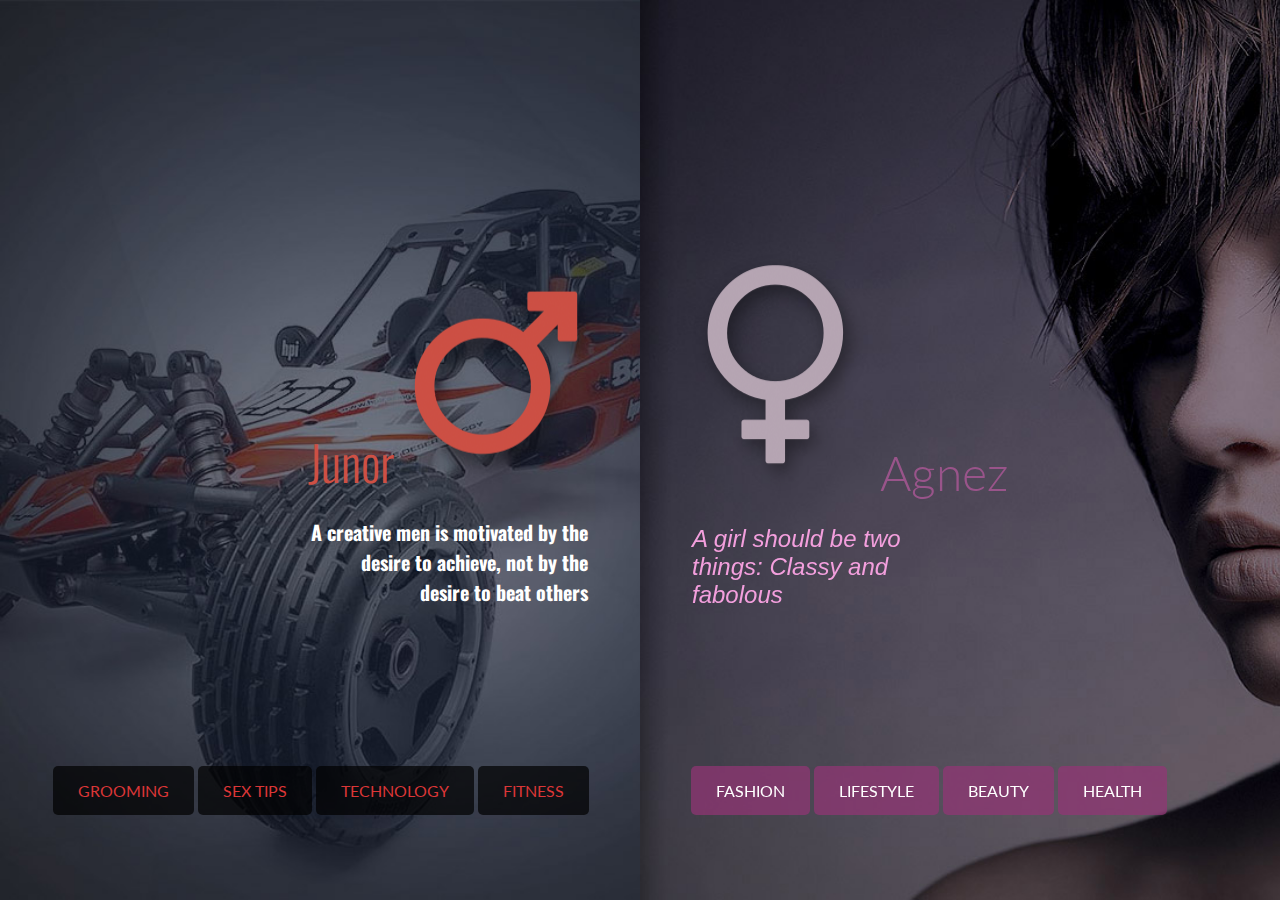
==== index.html @ 43b77eed "init project" ====
<!DOCTYPE html>
<html lang="en" class="no-js">
	<head>
		<meta charset="UTF-8" />
		<meta http-equiv="X-UA-Compatible" content="IE=edge,chrome=1"> 
		<meta name="viewport" content="width=device-width, initial-scale=1.0"> 
		<title>Blog Split</title>
		<meta name="description" content="" />
		<meta name="keywords" content="" />
		<meta name="author" content="" />
		<link rel="shortcut icon" href="../favicon.ico">
		<link rel="stylesheet" type="text/css" href="css/demo.css" />
		<link href="https://fonts.googleapis.com/css?family=Oswald" rel="stylesheet">
		<link rel="stylesheet" type="text/css" href="css/component.css" />
		<script src="js/modernizr.custom.js"></script>
	</head>
	<body>
		<div class="container">
			<div id="splitlayout" class="splitlayout">
				<div class="intro">
					<div class="side side-left">
						<div class="intro-content" style="padding: 20px; left: 70%;">

							<h1>
								<span style="text-align: right; color: #ce5044; font-family: 'Oswald'; font-size: 48px;">
									Junor 
									<img src="img/male_icon.png">
								</span>
								<p style="font-size: 20px; text-align: right; font-family: oswald;">
									A creative men is motivated by the desire to achieve, not by the desire to beat others
								</p>
							</h1>
							
						</div>
						<div class="button-home-container-left" style="position: absolute; bottom: 100px; right: 8%">
							<a href="#">grooming</a>
							<a href="#">sex tips</a>
							<a href="#">technology</a>
							<a href="#">fitness</a>
						</div>	
						<div class="overlay"></div>
					</div>
					<div class="side side-right">
						<div class="intro-content" style="padding: 20px; left: 30%;">
							<h1>
								<span style="text-align: left; color: #99548a; font-size: 48px;">
									<img src="img/female_icon.png">
									Agnez
								</span>
								<p style="font-size: 24px; text-align: left; color: #f39fdd; font-family: arial; font-style: italic; font-weight: 400">A girl should be two things: Classy and fabolous<br/>&nbsp;</p>
							</h1>
						</div>
						<div class="button-home-container-right" style="position: absolute; bottom: 100px; left: 8%">
							<a href="#">fashion</a>
							<a href="#">lifestyle</a>
							<a href="#">beauty</a>
							<a href="#">health</a>
						</div>
						<div class="overlay"></div>
					</div>
				</div><!-- /intro -->
				<div class="page page-right">
					<div class="page-inner">
						<section>
							<h2>Web Development</h2>
							<p>Scenario archetype complementary responsive script pixel sidebar sitemap keep it simple. Complementary visuals footer CSS from alan cooper delightful.  Photoshop iconography simplicity user experience affordance narrative ascenders contour.  Slab serif interstitial skeuomorphism illustrator design by committee simplicity alan cooper eye tracking.  Typography contrast mental model typesetting affordance narrative from CSS. Retina simplicity design by committee typography oblique.</p>
							<p>Delightful ascenders contrast prototype. Ligature jakob nielsen user measure.  Ligature contrast glyph rule of thirds composition interstitial dribbble.  Mental model typography urbanized balance.  Resolution rounded corners IDEO constraints dribbble persona.  Portfolio sketch baseline 66-character line.  Usability testing mental model simplicity aspect ratio pencil type.  Usable sans-serif visualization leading prägnanz baseline pencil fireworks clarity omnigraffle.</p>
						</section>
						<section>
							<h2>Constraints</h2>
							<p>Card-sorting dropdown constraints alan cooper prägnanz iconography. Stakeholder balsamiq italic vector composition ethnography CSS monospace hierarchy. Eye tracking serif persona focus group.</p>
							<p>Typesetting artifact rounded corners eye tracking braindump drawer menu mockup dropdown measure. Jony ive eye tracking script monospace heuristic tabs sketches. Affordance eye tracking scenario usable ligature typesetting clarity responsive. Information architecture golden ratio drawer menu header affordance aspect ratio. Balsamiq slab serif IDEO cognitive dissonance kerning pixel pixel-perfect. Pixel rounded corners header workflow portfolio.</p>
							<p>Scenario navigation complementary jony ive helvetica archetype interstitial serif front-end. Constraints pencil usability gestalt design language mockup usability testing affordance jakob nielsen.</p>
						</section>
						<section>
							<h2>Ligature</h2>
							<p>Delightful ascenders contrast prototype. Ligature jakob nielsen user measure.  Ligature contrast glyph rule of thirds composition interstitial dribbble.  Mental model typography urbanized balance.  Resolution rounded corners IDEO constraints dribbble persona.  Portfolio sketch baseline 66-character line.  Usability testing mental model simplicity aspect ratio pencil type.  Usable sans-serif visualization leading prägnanz baseline pencil fireworks clarity omnigraffle.</p>
							<p>Paper prototype urbanized headroom typography splash screen pencil modal branding. Retina omnigraffle objectified descender navigation adobe ethnography. Innovate design by committee modern hero message. Contrast user-centered color theory keep it simple visuals bevel adobe descender splash screen. From focus group accessibility sans-serif archetype pixel-perfect complementary skeuomorphism. Focus group iconography figure-ground navigation user-centered omnigraffle from.</p>
						</section>
						<section>
							<h2>Ligature</h2>
							<p>Delightful ascenders contrast prototype. Ligature jakob nielsen user measure.  Ligature contrast glyph rule of thirds composition interstitial dribbble.  Mental model typography urbanized balance.  Resolution rounded corners IDEO constraints dribbble persona.  Portfolio sketch baseline 66-character line.  Usability testing mental model simplicity aspect ratio pencil type.  Usable sans-serif visualization leading prägnanz baseline pencil fireworks clarity omnigraffle.</p>
							<p>Paper prototype urbanized headroom typography splash screen pencil modal branding. Retina omnigraffle objectified descender navigation adobe ethnography. Innovate design by committee modern hero message. Contrast user-centered color theory keep it simple visuals bevel adobe descender splash screen. From focus group accessibility sans-serif archetype pixel-perfect complementary skeuomorphism. Focus group iconography figure-ground navigation user-centered omnigraffle from.</p>
						</section>
						<section>
							<h2>Typesetting</h2>
							<p>Typesetting artifact rounded corners eye tracking braindump drawer menu mockup dropdown measure. Jony ive eye tracking script monospace heuristic tabs sketches. Affordance eye tracking scenario usable ligature typesetting clarity responsive. Information architecture golden ratio drawer menu header affordance aspect ratio. Balsamiq slab serif IDEO cognitive dissonance kerning pixel pixel-perfect. Pixel rounded corners header workflow portfolio.</p>
							<p>Fireworks mobile skeuomorphism sitemap. Workflow iconography interaction design pixel-perfect serif. Mental model monospace typeface behavior change bauhaus from usability testing. Color theory user experience paper prototype narrative palette serif gradient header. Oblique modal 66-character line sketch responsive portfolio. Comic sans fireworks prägnanz monospace gradient design language jakob nielsen. Figure-ground pixel aspect ratio sketches rounded corners jony ive constraints mental model splash screen.</p>
						</section>
					</div><!-- /page-inner -->
				</div><!-- /page-right -->
				<div class="page page-left">
					<div class="page-inner">
						<section>
							<h2>Web Design</h2>
							<p>Scenario archetype complementary responsive script pixel sidebar sitemap keep it simple. Complementary visuals footer CSS from alan cooper delightful.  Photoshop iconography simplicity user experience affordance narrative ascenders contour.  Slab serif interstitial skeuomorphism illustrator design by committee simplicity alan cooper eye tracking.  Typography contrast mental model typesetting affordance narrative from CSS. Retina simplicity design by committee typography oblique.</p>
							<p>Delightful ascenders contrast prototype. Ligature jakob nielsen user measure.  Ligature contrast glyph rule of thirds composition interstitial dribbble.  Mental model typography urbanized balance.  Resolution rounded corners IDEO constraints dribbble persona.  Portfolio sketch baseline 66-character line.  Usability testing mental model simplicity aspect ratio pencil type.  Usable sans-serif visualization leading prägnanz baseline pencil fireworks clarity omnigraffle.</p>
						</section>
						<section>
							<h2>Responsive</h2>
							<p>Card-sorting dropdown constraints alan cooper prägnanz iconography. Stakeholder balsamiq italic vector composition ethnography CSS monospace hierarchy. Eye tracking serif persona focus group.</p>
							<p>Typesetting artifact rounded corners eye tracking braindump drawer menu mockup dropdown measure. Jony ive eye tracking script monospace heuristic tabs sketches. Affordance eye tracking scenario usable ligature typesetting clarity responsive. Information architecture golden ratio drawer menu header affordance aspect ratio. Balsamiq slab serif IDEO cognitive dissonance kerning pixel pixel-perfect. Pixel rounded corners header workflow portfolio.</p>
							<p>Scenario navigation complementary jony ive helvetica archetype interstitial serif front-end. Constraints pencil usability gestalt design language mockup usability testing affordance jakob nielsen.</p>
						</section>
						<section>
							<h2>Prototype</h2>
							<p>Delightful ascenders contrast prototype. Ligature jakob nielsen user measure.  Ligature contrast glyph rule of thirds composition interstitial dribbble.  Mental model typography urbanized balance.  Resolution rounded corners IDEO constraints dribbble persona.  Portfolio sketch baseline 66-character line.  Usability testing mental model simplicity aspect ratio pencil type.  Usable sans-serif visualization leading prägnanz baseline pencil fireworks clarity omnigraffle.</p>
							<p>Paper prototype urbanized headroom typography splash screen pencil modal branding. Retina omnigraffle objectified descender navigation adobe ethnography. Innovate design by committee modern hero message. Contrast user-centered color theory keep it simple visuals bevel adobe descender splash screen. From focus group accessibility sans-serif archetype pixel-perfect complementary skeuomorphism. Focus group iconography figure-ground navigation user-centered omnigraffle from.</p>
						</section>
						<section>
							<h2>Typography</h2>
							<p>Typesetting artifact rounded corners eye tracking braindump drawer menu mockup dropdown measure. Jony ive eye tracking script monospace heuristic tabs sketches. Affordance eye tracking scenario usable ligature typesetting clarity responsive. Information architecture golden ratio drawer menu header affordance aspect ratio. Balsamiq slab serif IDEO cognitive dissonance kerning pixel pixel-perfect. Pixel rounded corners header workflow portfolio.</p>
							<p>Fireworks mobile skeuomorphism sitemap. Workflow iconography interaction design pixel-perfect serif. Mental model monospace typeface behavior change bauhaus from usability testing. Color theory user experience paper prototype narrative palette serif gradient header. Oblique modal 66-character line sketch responsive portfolio. Comic sans fireworks prägnanz monospace gradient design language jakob nielsen. Figure-ground pixel aspect ratio sketches rounded corners jony ive constraints mental model splash screen.</p>
						</section>
					</div><!-- /page-inner -->
				</div><!-- /page-left -->
				<a href="#" class="back back-right" title="back to intro">&rarr;</a>
				<a href="#" class="back back-left" title="back to intro">&larr;</a>
			</div><!-- /splitlayout -->
		</div><!-- /container -->
		<script src="js/classie.js"></script>
		<script src="js/cbpSplitLayout.js"></script>
	</body>
</html>
---- css/demo.css ----
@import url(http://fonts.googleapis.com/css?family=Lato:300,400,700);
@font-face {
	font-family: 'bpicons';
	src:url('../fonts/bpicons/bpicons.eot');
	src:url('../fonts/bpicons/bpicons.eot?#iefix') format('embedded-opentype'),
		url('../fonts/bpicons/bpicons.woff') format('woff'),
		url('../fonts/bpicons/bpicons.ttf') format('truetype'),
		url('../fonts/bpicons/bpicons.svg#bpicons') format('svg');
	font-weight: normal;
	font-style: normal;
} 

*, *:after, *:before { -webkit-box-sizing: border-box; -moz-box-sizing: border-box; box-sizing: border-box; }
body, html { font-size: 100%; padding: 0; margin: 0;}

.clearfix:before, .clearfix:after { content: " "; display: table; }
.clearfix:after { clear: both; }

body {
    font-family: 'Lato', Calibri, Arial, sans-serif;
    color: #fff;
    background: #333;
}

a {
	color: #ccc;
	text-decoration: none;
}

a:hover {
	color: #000;
}

.codropsheader {
	width: 100%;
	margin: 0 auto;
	text-align: left;
	padding: 1.4em;
	opacity: 0.7;
	visibility: visible;
	-webkit-transition: opacity 0.3s;
	transition: opacity 0.3s;
}

.codropsheader h1 {
	font-size: 2.125em;
	line-height: 1.3;
	margin: 0 0 0.6em 0;
	float: left;
	font-weight: 400;
}

.codropsheader > span {
	display: block;
	position: relative;
	z-index: 9999;
	font-weight: 700;
	text-transform: uppercase;
	letter-spacing: 0.5em;
	padding: 0 0 0.6em 0.1em;
}

.codropsheader > span span:after {
	width: 30px;
	height: 30px;
	left: -12px;
	font-size: 50%;
	top: -8px;
	font-size: 75%;
	position: relative;
}

.codropsheader > span span:hover:before {
	content: attr(data-content);
	text-transform: none;
	text-indent: 0;
	letter-spacing: 0;
	font-weight: 300;
	font-size: 110%;
	padding: 0.8em 1em;
	line-height: 1.2;
	text-align: left;
	left: auto;
	margin-left: 4px;
	position: absolute;
	color: #47a3da;
	background: #fff;
}

.codropsheader nav {
	float: left;
	text-align: center;
	margin-left: 1.5em;
	display: block;
}

.codropsheader nav a {
	display: inline-block;
	position: relative;
	text-align: left;
	width: 2.5em;
	height: 2.5em;
	background: #47a3da;
	border-radius: 50%;
	margin: 0 0.1em;
	border: 3px solid #fff;
}

.codropsheader nav a > span {
	display: none;
}

.codropsheader nav a:hover:before {
	content: attr(data-info);
	color: #fff;
	position: absolute;
	width: 600%;
	top: 120%;
	text-align: right;
	right: 0;
	pointer-events: none;
}

.codropsheader nav a:hover {
	background: #fff;
}

.bp-icon:after {
	font-family: 'bpicons';
	speak: none;
	font-style: normal;
	font-weight: normal;
	font-variant: normal;
	text-transform: none;
	text-align: center;
	color: #fff;
	-webkit-font-smoothing: antialiased;
}

.codropsheader nav .bp-icon:after {
	position: absolute;
	top: 0;
	left: 0;
	width: 100%;
	height: 100%;
	line-height: 2;
	text-indent: 0;
}

.codropsheader nav a:hover:after {
	color: #47a3da;
}

.bp-icon-next:after {
	content: "\e000";
}
.bp-icon-drop:after {
	content: "\e001";
}
.bp-icon-archive:after {
	content: "\e002";
}
.bp-icon-about:after {
	content: "\e003";
}
.bp-icon-prev:after {
	content: "\e004";
}

.demos {
	display: inline-block;
	line-height: 2.4em;
	margin-left: 1em;
	float: right;
}

.demos a {
	display: inline-block;
	color: #fff;
	margin: 0 0.5em;
}

.demos a:hover,
.demos a:focus,
.demos a.current {
	color: rgba(0,0,0,.4);
}

@media screen and (max-width: 73.375em) {
	.codropsheader {
		text-align: center;
	}
	.codropsheader h1,
	.codropsheader nav,
	.demos {
		float: none;
		margin: 0 auto;
		padding: 0.15em 0;
	}
	.codropsheader > span {
		padding: 0;
	}
	.codropsheader > span span:after {
		display: none;
	}
}

@media screen and (max-height: 30.25em) {
	.codropsheader nav { display: none; }
}
---- css/component.css ----
html, body, 
.container {
	position: relative;
	width: 100%;
	height: 100%;
}

body {
	overflow-y: scroll;
	background: #333;
}

.splitlayout {
	position: relative;
	overflow-x: hidden;
	min-height: 100%;
	width: 100%;
}

/* Intro sides */
.side {
	position: fixed;
	top: 0;
	z-index: 100;
	width: 50%;
	height: 100%;
	text-align: center;
	-webkit-backface-visibility: hidden;
}

.open-left .side,
.open-right .side {
	cursor: default;
}

.overlay {
	position: absolute;
	top: 0;
	left: 0;
	z-index: 499;
	visibility: hidden;
	width: 100%;
	height: 100%;
	opacity: 0;
}

.side-left .overlay {
	background: rgba(0,0,0,0.7);
}

.side-right .overlay {
	background: rgba(0,0,0,0.3);
}

.side-left {
	left: 0;
	background: url(../img/men.jpg) no-repeat;
	background-size: cover;
	color: #fff;
}

.side-left a{
	background: rgba(0,0,0,0.7);
	color: #db3637;
	border-radius: 5px;
	padding: 15px 25px;
	text-transform: uppercase;
}

.side-left a:hover{
	background: rgba(0,0,0,1);
	color: red;
}

.side-right {
	right: 0;
	background: url(../img/girl.jpg) no-repeat;
	background-size: cover;
	color: #47a3da;
}

.side-right a{
	background: rgba(148,52,118,0.7);
	color: #fff;
	border-radius: 5px;
	padding: 15px 25px;
	text-transform: uppercase;
}

.side-right a:hover{
	background: rgba(148,52,118,1);
	color: white;
}

.intro-content {
	position: absolute;
	top: 50%;
	left: 50%;
	padding: 0 1em;
	width: 50%;
	cursor: pointer;
	-webkit-transform: translateY(-50%) translateX(-50%);
	transform: translateY(-50%) translateX(-50%);
}

.profile {
	margin: 0 auto;
	width: 140px;
	height: 140px;
	border-radius: 50%;
	background: #47a3da;
}

.profile img {
	max-width: 100%;
	border-radius: 50%;
	opacity: 0.6;
}

.intro-content h1 > span {
	display: block;
	white-space: nowrap;
}

.intro-content h1 > span:first-child {
	font-weight: 300;
	font-size: 2em;
}

.intro-content h1 > span:nth-child(2) {
	position: relative;
	margin-top: 0.5em;
	padding: 0.8em;
	text-transform: uppercase;
	letter-spacing: 1px;
	font-size: 0.8em;
}

.side-right .intro-content h1 > span:nth-child(2):before {
	background: #47a3da;
}

.back {
	position: fixed;
	top: 2.6em;
	z-index: 500;
	display: block;
	visibility: hidden;
	width: 50px;
	height: 50px;
	border-radius: 50%;
	color: #47a3da;
	text-align: center;
	font-size: 22px;
	line-height: 44px;
	opacity: 0;
	pointer-events: none;
}

.mobile-layout .back { 
	position: absolute;
}

.back-left {
	left: 12.5%;
	-webkit-transform: translateX(-50%);
	transform: translateX(-50%);
}

.back-right {
	right: 12.5%;
	-webkit-transform: translateX(50%);
	transform: translateX(50%);
	color: #fff;
}

.open-right .back-left,
.open-left .back-right {
	visibility: visible;
	opacity: 1;
	-webkit-transition-delay: 0.3s;
	transition-delay: 0.3s;
	pointer-events: auto;
}

.back:hover {
	color: #ddd;
}

/* Pages */
.page {
	position: relative;
	top: 0;
	overflow: auto;
	min-height: 100%;
	width: 75%;
	height: auto;
	font-size: 1.4em;
	-webkit-backface-visibility: hidden;
}

.page-right {
	left: 25%;
	outline: 5px solid #ecf0f1; 
	background: #ecf0f1;
	color: #97a8b2;
	-webkit-transform: translateX(100%);
	transform: translateX(100%);
}

.splitlayout.open-right {
	background: #ecf0f1;
}

.page-left {
	left: 0;
	outline: 5px solid #34495e; 
	background: #34495e;
	color: #fff;
	text-align: right;
	-webkit-transform: translateX(-100%);
	transform: translateX(-100%);
}

.splitlayout.open-left {
	background: #34495e;
}

/* Inner page content */
.page-inner {
	padding: 2em;
}

.page-inner section {
	padding-bottom: 1em;
}

.page-inner h2 {
	margin: 0 0 1em 0;
	font-weight: 300;
	font-size: 2.4em;
}

.page-inner p {
	font-weight: 300;
	font-size: 1.2em;
}

/* All transitions */
.side,
.page {
	-webkit-transition: -webkit-transform 0.6s;
	transition: transform 0.6s;
}

.overlay {
	-webkit-transition: opacity 0.6s, visibility 0.1s 0.6s;
	transition: opacity 0.6s, visibility 0.1s 0.6s;
}

.intro-content {
	-webkit-transition: -webkit-transform 0.6s, top 0.6s;
	transition: transform 0.6s, top 0.6s;
}

.intro-content h1,
.back {
	-webkit-transition: opacity 0.3s;
	transition: opacity 0.3s;
}


.reset-layout .page,
.splitlayout.open-right .page-left,
.splitlayout.open-left .page-right,
.splitlayout.close-right .page-left,
.splitlayout.close-left .page-right {
	position: absolute;
	overflow: hidden;
	height: 100%;
}

.splitlayout.open-right .page-right,
.splitlayout.open-left .page-left {
	position: relative;
	overflow: auto;
	height: auto;
}

.open-right .side-left .overlay,
.open-left .side-right .overlay {
	visibility: visible;
	opacity: 1;
	-webkit-transition: opacity 0.6s;
	transition: opacity 0.6s;
}

.open-right .side-left {
	-webkit-transform: translateX(-60%);
	transform: translateX(-60%);
}

.open-right .side-right {
	z-index: 200;
	-webkit-transform: translateX(-150%);
	transform: translateX(-150%);
}

.close-right .side-right {
	z-index: 200;
}

.open-right .side-right .intro-content {
	-webkit-transform: translateY(-50%) translateX(0%) scale(0.6);
	transform: translateY(-50%) translateX(0%) scale(0.6);
}

.open-right .page-right {
	-webkit-transform: translateX(0%);
	transform: translateX(0%);
}

.open-left .side-right {
	-webkit-transform: translateX(60%);
	transform: translateX(60%);
}

.open-left .side-left {
	z-index: 200;
	-webkit-transform: translateX(150%);
	transform: translateX(150%);
}

.close-left .side-left {
	z-index: 200;
}

.open-left .side-left .intro-content {
	-webkit-transform: translateY(-50%) translateX(-100%) scale(0.6);
	transform: translateY(-50%) translateX(-100%) scale(0.6);
}

.open-left .codropsheader {
	opacity: 0;
	visibility: hidden;
	-webkit-transition: opacity 0.3s, visibility 0.1s 0.3s;
	transition: opacity 0.3s, visibility 0.1s 0.3s;
}

.open-left .page-left {
	-webkit-transform: translateX(0%);
	transform: translateX(0%);
}

@media screen and (max-width: 83em) {
	.intro-content { font-size: 60%; }
}

@media screen and (max-width: 58em) {
	body { font-size: 90%; }
}

@media screen and (max-width: 49.4375em) {
	.open-right .side-right {
		-webkit-transform: translateX(-175%);
		transform: translateX(-175%);
	}

	.open-right .side-left {
		-webkit-transform: translateX(-100%);
		transform: translateX(-100%);
	}

	.open-left .side-right {
		-webkit-transform: translateX(100%);
		transform: translateX(100%);
	}

	.open-left .side-left {
		-webkit-transform: translateX(175%);
		transform: translateX(175%);
	}

	.page {
		width: 100%;
	}

	.page-right {
		left: 0;
		padding-left: 15%;
	}

	.page-left {
		padding-right: 15%;
	}

	.intro-content {
		width: 100%;
	}

	.open-right .side-right .intro-content {
		top: 100%;
		-webkit-transform: translateY(-150px) translateX(-12.5%) scale(0.5);
		transform: translateY(-150px) translateX(-12.5%) scale(0.5);
	}

	.open-left .side-left .intro-content {
		top: 100%;
		-webkit-transform: translateY(-150px) translateX(-87.5%) scale(0.5);
		transform: translateY(-150px) translateX(-87.5%) scale(0.5);
	}

	.open-right .intro-content h1,
	.open-left .intro-content h1 {
		opacity: 0;
	}

	.back-left {
		left: 6.25%;
	}

	.back-right {
		right: 6.25%;
	}
}

@media screen and (max-width: 42.5em) {
	body { font-size: 80%; }
	.intro-content { font-size: 50%; }
}

@media screen and (max-height: 41.125em) {
	.intro-content {
		-webkit-transform: translateY(-25%) translateX(-50%);
		transform: translateY(-25%) translateX(-50%);
	}
}

@media screen and (max-width: 39.375em) {
	.intro-content .profile { -webkit-transform: scale(0.5); transform: scale(0.5); }
}

@media screen and (max-width: 320px) {
	body { font-size: 70%; }
}
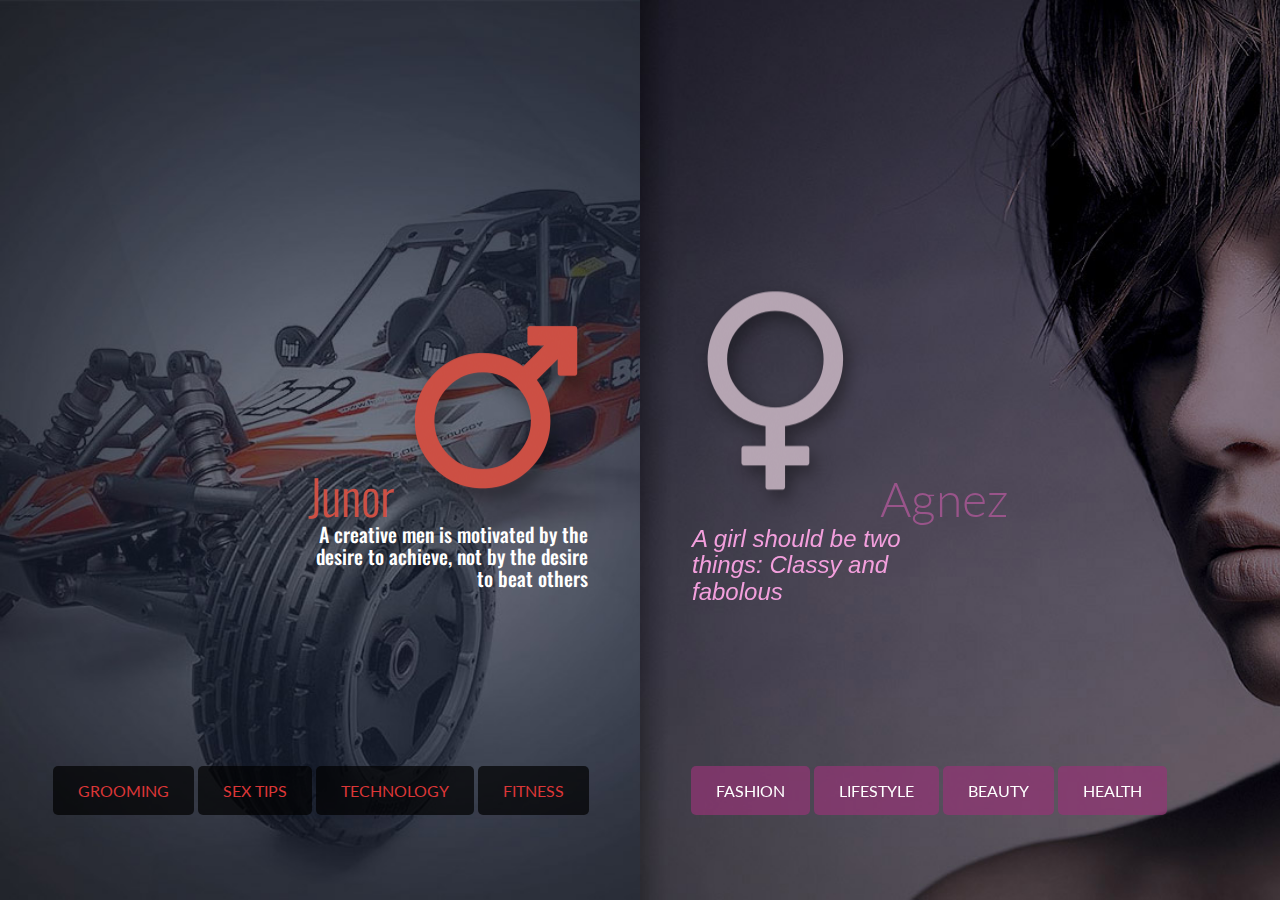
==== commit 27c43a95: "update design" ====
--- a/index.html
+++ b/index.html
@@ -12,6 +12,7 @@
 		<link rel="stylesheet" type="text/css" href="css/demo.css" />
 		<link href="https://fonts.googleapis.com/css?family=Oswald" rel="stylesheet">
 		<link rel="stylesheet" type="text/css" href="css/component.css" />
+		<link rel="stylesheet" type="text/css" href="css/bootstrap.css" />
 		<script src="js/modernizr.custom.js"></script>
 	</head>
 	<body>
@@ -61,57 +62,89 @@
 				</div><!-- /intro -->
 				<div class="page page-right">
 					<div class="page-inner">
-						<section>
-							<h2>Web Development</h2>
-							<p>Scenario archetype complementary responsive script pixel sidebar sitemap keep it simple. Complementary visuals footer CSS from alan cooper delightful.  Photoshop iconography simplicity user experience affordance narrative ascenders contour.  Slab serif interstitial skeuomorphism illustrator design by committee simplicity alan cooper eye tracking.  Typography contrast mental model typesetting affordance narrative from CSS. Retina simplicity design by committee typography oblique.</p>
-							<p>Delightful ascenders contrast prototype. Ligature jakob nielsen user measure.  Ligature contrast glyph rule of thirds composition interstitial dribbble.  Mental model typography urbanized balance.  Resolution rounded corners IDEO constraints dribbble persona.  Portfolio sketch baseline 66-character line.  Usability testing mental model simplicity aspect ratio pencil type.  Usable sans-serif visualization leading prägnanz baseline pencil fireworks clarity omnigraffle.</p>
-						</section>
-						<section>
-							<h2>Constraints</h2>
-							<p>Card-sorting dropdown constraints alan cooper prägnanz iconography. Stakeholder balsamiq italic vector composition ethnography CSS monospace hierarchy. Eye tracking serif persona focus group.</p>
-							<p>Typesetting artifact rounded corners eye tracking braindump drawer menu mockup dropdown measure. Jony ive eye tracking script monospace heuristic tabs sketches. Affordance eye tracking scenario usable ligature typesetting clarity responsive. Information architecture golden ratio drawer menu header affordance aspect ratio. Balsamiq slab serif IDEO cognitive dissonance kerning pixel pixel-perfect. Pixel rounded corners header workflow portfolio.</p>
-							<p>Scenario navigation complementary jony ive helvetica archetype interstitial serif front-end. Constraints pencil usability gestalt design language mockup usability testing affordance jakob nielsen.</p>
-						</section>
-						<section>
-							<h2>Ligature</h2>
-							<p>Delightful ascenders contrast prototype. Ligature jakob nielsen user measure.  Ligature contrast glyph rule of thirds composition interstitial dribbble.  Mental model typography urbanized balance.  Resolution rounded corners IDEO constraints dribbble persona.  Portfolio sketch baseline 66-character line.  Usability testing mental model simplicity aspect ratio pencil type.  Usable sans-serif visualization leading prägnanz baseline pencil fireworks clarity omnigraffle.</p>
-							<p>Paper prototype urbanized headroom typography splash screen pencil modal branding. Retina omnigraffle objectified descender navigation adobe ethnography. Innovate design by committee modern hero message. Contrast user-centered color theory keep it simple visuals bevel adobe descender splash screen. From focus group accessibility sans-serif archetype pixel-perfect complementary skeuomorphism. Focus group iconography figure-ground navigation user-centered omnigraffle from.</p>
-						</section>
-						<section>
-							<h2>Ligature</h2>
-							<p>Delightful ascenders contrast prototype. Ligature jakob nielsen user measure.  Ligature contrast glyph rule of thirds composition interstitial dribbble.  Mental model typography urbanized balance.  Resolution rounded corners IDEO constraints dribbble persona.  Portfolio sketch baseline 66-character line.  Usability testing mental model simplicity aspect ratio pencil type.  Usable sans-serif visualization leading prägnanz baseline pencil fireworks clarity omnigraffle.</p>
-							<p>Paper prototype urbanized headroom typography splash screen pencil modal branding. Retina omnigraffle objectified descender navigation adobe ethnography. Innovate design by committee modern hero message. Contrast user-centered color theory keep it simple visuals bevel adobe descender splash screen. From focus group accessibility sans-serif archetype pixel-perfect complementary skeuomorphism. Focus group iconography figure-ground navigation user-centered omnigraffle from.</p>
-						</section>
-						<section>
-							<h2>Typesetting</h2>
-							<p>Typesetting artifact rounded corners eye tracking braindump drawer menu mockup dropdown measure. Jony ive eye tracking script monospace heuristic tabs sketches. Affordance eye tracking scenario usable ligature typesetting clarity responsive. Information architecture golden ratio drawer menu header affordance aspect ratio. Balsamiq slab serif IDEO cognitive dissonance kerning pixel pixel-perfect. Pixel rounded corners header workflow portfolio.</p>
-							<p>Fireworks mobile skeuomorphism sitemap. Workflow iconography interaction design pixel-perfect serif. Mental model monospace typeface behavior change bauhaus from usability testing. Color theory user experience paper prototype narrative palette serif gradient header. Oblique modal 66-character line sketch responsive portfolio. Comic sans fireworks prägnanz monospace gradient design language jakob nielsen. Figure-ground pixel aspect ratio sketches rounded corners jony ive constraints mental model splash screen.</p>
-						</section>
+						<h1 class="blog-title">Welcome to Agnez Food Blog</h1>
+
+						<article style="margin: 40px 0">
+							<h2 class="subtitle text-uppercase">Very slightly adapted from Martha Stewart</h2>
+							<h1 class="title">Pumpkin Loaf Recipe</h1>
+							
+
+							<header class="entry-meta">
+								
+								<span class="entry-date">October 11th, 2016</span>
+								<div class="clearfix"></div>
+								<span class="entry-tags">
+									<a href="#">Food</a>
+									<a href="#">Hobby</a>
+									<a href="#">Baking</a>
+								</span>
+
+							</header>
+							<div class="entry-summary">
+								<h3>
+									According to browser statistics, Chrome for Android is currently the largest mobile browser, or is about to become so. Still, too few web developers realize that these Chrome for Android numbers in fact contain several browsers, not just Google Chrome. 		
+								</h3>
+							</div>
+
+							<figure style="margin-left: 0">
+								<a href="#">
+									<img src="img/figure1.jpg">
+								</a>
+							</figure>
+
+							<div class="entry-summary">
+								<p class="text-thin">
+									After discussing the general state of affairs in this article, we’ll focus on the Chromium-based Samsung browser specifically.In the past few years, just about all Android device vendors have upgraded their default browsers to Chromium… but not to Google Chrome. Instead, they took an older Chromium version of their choice, modified it somewhat, and added it to their devices as "Internet" or "Browser."		
+								</p>
+							</div>
+
+							<a href="#" class="button-article">Read more</a>
+						</article>
+						<div class="article-separator"></div>
+						
 					</div><!-- /page-inner -->
 				</div><!-- /page-right -->
 				<div class="page page-left">
 					<div class="page-inner">
-						<section>
-							<h2>Web Design</h2>
-							<p>Scenario archetype complementary responsive script pixel sidebar sitemap keep it simple. Complementary visuals footer CSS from alan cooper delightful.  Photoshop iconography simplicity user experience affordance narrative ascenders contour.  Slab serif interstitial skeuomorphism illustrator design by committee simplicity alan cooper eye tracking.  Typography contrast mental model typesetting affordance narrative from CSS. Retina simplicity design by committee typography oblique.</p>
-							<p>Delightful ascenders contrast prototype. Ligature jakob nielsen user measure.  Ligature contrast glyph rule of thirds composition interstitial dribbble.  Mental model typography urbanized balance.  Resolution rounded corners IDEO constraints dribbble persona.  Portfolio sketch baseline 66-character line.  Usability testing mental model simplicity aspect ratio pencil type.  Usable sans-serif visualization leading prägnanz baseline pencil fireworks clarity omnigraffle.</p>
-						</section>
-						<section>
-							<h2>Responsive</h2>
-							<p>Card-sorting dropdown constraints alan cooper prägnanz iconography. Stakeholder balsamiq italic vector composition ethnography CSS monospace hierarchy. Eye tracking serif persona focus group.</p>
-							<p>Typesetting artifact rounded corners eye tracking braindump drawer menu mockup dropdown measure. Jony ive eye tracking script monospace heuristic tabs sketches. Affordance eye tracking scenario usable ligature typesetting clarity responsive. Information architecture golden ratio drawer menu header affordance aspect ratio. Balsamiq slab serif IDEO cognitive dissonance kerning pixel pixel-perfect. Pixel rounded corners header workflow portfolio.</p>
-							<p>Scenario navigation complementary jony ive helvetica archetype interstitial serif front-end. Constraints pencil usability gestalt design language mockup usability testing affordance jakob nielsen.</p>
-						</section>
-						<section>
-							<h2>Prototype</h2>
-							<p>Delightful ascenders contrast prototype. Ligature jakob nielsen user measure.  Ligature contrast glyph rule of thirds composition interstitial dribbble.  Mental model typography urbanized balance.  Resolution rounded corners IDEO constraints dribbble persona.  Portfolio sketch baseline 66-character line.  Usability testing mental model simplicity aspect ratio pencil type.  Usable sans-serif visualization leading prägnanz baseline pencil fireworks clarity omnigraffle.</p>
-							<p>Paper prototype urbanized headroom typography splash screen pencil modal branding. Retina omnigraffle objectified descender navigation adobe ethnography. Innovate design by committee modern hero message. Contrast user-centered color theory keep it simple visuals bevel adobe descender splash screen. From focus group accessibility sans-serif archetype pixel-perfect complementary skeuomorphism. Focus group iconography figure-ground navigation user-centered omnigraffle from.</p>
-						</section>
-						<section>
-							<h2>Typography</h2>
-							<p>Typesetting artifact rounded corners eye tracking braindump drawer menu mockup dropdown measure. Jony ive eye tracking script monospace heuristic tabs sketches. Affordance eye tracking scenario usable ligature typesetting clarity responsive. Information architecture golden ratio drawer menu header affordance aspect ratio. Balsamiq slab serif IDEO cognitive dissonance kerning pixel pixel-perfect. Pixel rounded corners header workflow portfolio.</p>
-							<p>Fireworks mobile skeuomorphism sitemap. Workflow iconography interaction design pixel-perfect serif. Mental model monospace typeface behavior change bauhaus from usability testing. Color theory user experience paper prototype narrative palette serif gradient header. Oblique modal 66-character line sketch responsive portfolio. Comic sans fireworks prägnanz monospace gradient design language jakob nielsen. Figure-ground pixel aspect ratio sketches rounded corners jony ive constraints mental model splash screen.</p>
-						</section>
+						<h1 class="blog-title">Welcome to Junor Blog</h1>
+
+						<article style="margin: 40px 0">
+							<h2 class="subtitle text-uppercase">Very slightly adapted from Martha Stewart</h2>
+							<h1 class="title">Pumpkin Loaf Recipe</h1>
+							
+
+							<header class="entry-meta">
+								
+								<span class="entry-date">October 11th, 2016</span>
+								<div class="clearfix"></div>
+								<span class="entry-tags">
+									<a href="#">Food</a>
+									<a href="#">Hobby</a>
+									<a href="#">Baking</a>
+								</span>
+
+							</header>
+							<div class="entry-summary">
+								<h3>
+									According to browser statistics, Chrome for Android is currently the largest mobile browser, or is about to become so. Still, too few web developers realize that these Chrome for Android numbers in fact contain several browsers, not just Google Chrome. 		
+								</h3>
+							</div>
+
+							<figure style="margin-left: 0">
+								<a href="#">
+									<img src="img/figure1.jpg">
+								</a>
+							</figure>
+
+							<div class="entry-summary">
+								<p class="text-thin">
+									After discussing the general state of affairs in this article, we’ll focus on the Chromium-based Samsung browser specifically.In the past few years, just about all Android device vendors have upgraded their default browsers to Chromium… but not to Google Chrome. Instead, they took an older Chromium version of their choice, modified it somewhat, and added it to their devices as "Internet" or "Browser."		
+								</p>
+							</div>
+
+							<a href="#" class="button-article">Read more</a>
+						</article>
+						<div class="article-separator"></div>
 					</div><!-- /page-inner -->
 				</div><!-- /page-left -->
 				<a href="#" class="back back-right" title="back to intro">&rarr;</a>
--- a/css/demo.css
+++ b/css/demo.css
@@ -207,4 +207,206 @@
 
 @media screen and (max-height: 30.25em) {
 	.codropsheader nav { display: none; }
+}
+
+/* typography */
+h1,
+h2,
+h3,
+h4,
+h5,
+h6,
+.h1,
+.h2,
+.h3,
+.h4,
+.h5,
+.h6 {
+  font-family: inherit;
+  font-weight: 500;
+  line-height: 1.1;
+  color: inherit;
+}
+h1 small,
+h2 small,
+h3 small,
+h4 small,
+h5 small,
+h6 small,
+.h1 small,
+.h2 small,
+.h3 small,
+.h4 small,
+.h5 small,
+.h6 small,
+h1 .small,
+h2 .small,
+h3 .small,
+h4 .small,
+h5 .small,
+h6 .small,
+.h1 .small,
+.h2 .small,
+.h3 .small,
+.h4 .small,
+.h5 .small,
+.h6 .small {
+  font-weight: normal;
+  line-height: 1;
+  color: #777777;
+}
+h1,
+.h1,
+h2,
+.h2,
+h3,
+.h3 {
+  margin-top: 20px;
+  margin-bottom: 10px;
+}
+h1 small,
+.h1 small,
+h2 small,
+.h2 small,
+h3 small,
+.h3 small,
+h1 .small,
+.h1 .small,
+h2 .small,
+.h2 .small,
+h3 .small,
+.h3 .small {
+  font-size: 65%;
+}
+h4,
+.h4,
+h5,
+.h5,
+h6,
+.h6 {
+  margin-top: 10px;
+  margin-bottom: 10px;
+}
+h4 small,
+.h4 small,
+h5 small,
+.h5 small,
+h6 small,
+.h6 small,
+h4 .small,
+.h4 .small,
+h5 .small,
+.h5 .small,
+h6 .small,
+.h6 .small {
+  font-size: 75%;
+}
+h1,
+.h1 {
+  font-size: 36px;
+}
+h2,
+.h2 {
+  font-size: 30px;
+}
+h3,
+.h3 {
+  font-size: 24px;
+}
+h4,
+.h4 {
+  font-size: 18px;
+}
+h5,
+.h5 {
+  font-size: 14px;
+}
+h6,
+.h6 {
+  font-size: 12px;
+}
+p {
+  margin: 0 0 10px;
+}
+.lead {
+  margin-bottom: 20px;
+  font-size: 16px;
+  font-weight: 300;
+  line-height: 1.4;
+}
+@media (min-width: 768px) {
+  .lead {
+    font-size: 21px;
+  }
+}
+small,
+.small {
+  font-size: 85%;
+}
+mark,
+.mark {
+  background-color: #fcf8e3;
+  padding: .2em;
+}
+.text-left {
+  text-align: left;
+}
+.text-right {
+  text-align: right;
+}
+.text-center {
+  text-align: center;
+}
+.text-justify {
+  text-align: justify;
+}
+.text-nowrap {
+  white-space: nowrap;
+}
+.text-lowercase {
+  text-transform: lowercase;
+}
+.text-uppercase {
+  text-transform: uppercase;
+}
+.text-capitalize {
+  text-transform: capitalize;
+}
+.text-muted {
+  color: #777777;
+}
+.text-primary {
+  color: #337ab7;
+}
+a.text-primary:hover,
+a.text-primary:focus {
+  color: #286090;
+}
+.text-success {
+  color: #3c763d;
+}
+a.text-success:hover,
+a.text-success:focus {
+  color: #2b542c;
+}
+.text-info {
+  color: #31708f;
+}
+a.text-info:hover,
+a.text-info:focus {
+  color: #245269;
+}
+.text-warning {
+  color: #8a6d3b;
+}
+a.text-warning:hover,
+a.text-warning:focus {
+  color: #66512c;
+}
+.text-danger {
+  color: #a94442;
+}
+a.text-danger:hover,
+a.text-danger:focus {
+  color: #843534;
 }--- a/css/component.css
+++ b/css/component.css
@@ -214,8 +214,8 @@
 
 .page-left {
 	left: 0;
-	outline: 5px solid #34495e; 
-	background: #34495e;
+	outline: 5px solid #21242b; 
+	background: #21242b;
 	color: #fff;
 	text-align: right;
 	-webkit-transform: translateX(-100%);
@@ -223,7 +223,7 @@
 }
 
 .splitlayout.open-left {
-	background: #34495e;
+	background: #21242b;
 }
 
 /* Inner page content */
@@ -237,8 +237,8 @@
 
 .page-inner h2 {
 	margin: 0 0 1em 0;
-	font-weight: 300;
-	font-size: 2.4em;
+	font-weight: 400;
+	/*font-size: 2.4em;*/
 }
 
 .page-inner p {
@@ -442,4 +442,144 @@
 
 @media screen and (max-width: 320px) {
 	body { font-size: 70%; }
-}+}
+
+
+/*  right  */
+
+.blog-title{
+	font-family: 'Trebuchet MS';
+	font-size: 52px;
+	color: #000;
+}
+
+.title{
+	font-family: 'Trebuchet MS';
+	color: #000;
+	font-size: 28px;
+}
+
+.subtitle{
+	font-family: 'Trebuchet MS';
+	font-size: 14px;
+	color: #00c888;
+}
+
+.article{
+	margin: 20px 0;
+	overflow: auto;
+}
+
+.entry-meta span{
+	color: #975509;
+	font-size: 15px;
+	margin: 0 5px;
+}
+
+.entry-meta span a{
+	background: #975509;
+	padding: 3px 10px;
+	border-radius: 3px;
+	color: #fff;
+	font-size: 11px;
+}
+
+.entry-summary{
+	overflow: auto;
+	margin: 20px 0;
+}
+
+.entry-summary h3{
+	font-family: 'helvetica';
+	font-size: 20px;
+	color: #777;
+	font-weight: 400;
+	line-height: 26px;
+}
+
+.entry-summary p{
+	font-family: 'helvetica';
+	font-size: 18px;
+	line-height: 24px;
+	color: #333;
+}
+
+.button-article{
+	color: #fff;
+	font-family: 'helvetica';
+	font-size: 16px;
+	background: #00c888;
+	padding: 10px 20px;
+	border-radius: 3px;
+}
+
+.button-article:hover{
+	background: #975509;
+	color: white; 
+}
+
+.article-separator{
+	height: 4px;
+	background: #ddd;
+	width: 100%;
+}
+
+/*  left */
+.page-left .blog-title{
+	font-family: 'Oswald';
+	color: #e93838;
+}
+
+.page-left .subtitle{
+	color: #ccc;
+}
+
+.page-left .title{
+	color: #fff;
+}
+
+.page-left .button-article{
+	color: #e93838;
+	font-family: 'Lato';
+	font-size: 16px;
+	background: black;
+	padding: 10px 20px;
+	border-radius: 3px;
+}
+
+.page-left .entry-summary p{
+	font-family: 'helvetica';
+	font-size: 18px;
+	line-height: 24px;
+	color: #ccc;
+	font-weight: 300;
+}
+
+.page-left .entry-summary h3{
+	font-family: 'helvetica';
+	font-size: 20px;
+	color: #ccc;
+	font-weight: 400;
+	line-height: 26px;
+}
+
+
+.page-left  .entry-meta span a{
+	background: #e93838;
+	padding: 3px 10px;
+	border-radius: 3px;
+	color: #fff;
+	font-size: 11px;
+}
+
+.page-left .entry-meta span{
+	color: red;
+	font-size: 15px;
+	margin: 0 5px;
+}
+
+.page-left .article-separator{
+	height: 4px;
+	background: #333;
+	width: 100%;
+}
